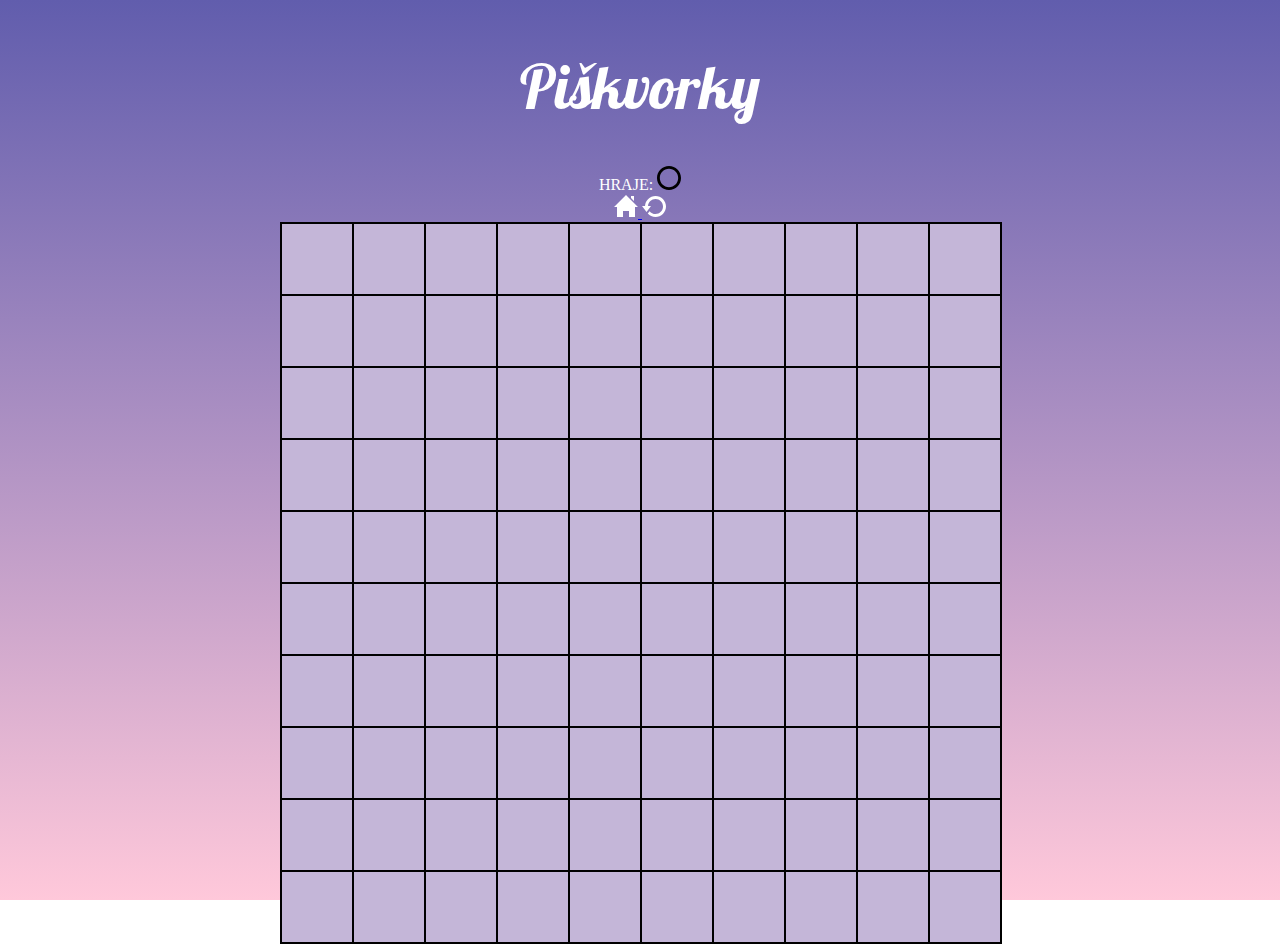
==== hra.html @ 7f51437c "vicemeně funkční mřížka" ====
<!DOCTYPE html>
<html lang="en">
  <head>
    <meta charset="UTF-8" />
    <meta http-equiv="X-UA-Compatible" content="IE=edge" />
    <meta name="viewport" content="width=device-width, initial-scale=1.0" />
    <title>Hra</title>
    <link rel="stylesheet" href="styly.css" />
    <link rel="preconnect" href="https://fonts.gstatic.com" />
    <link
      href="https://fonts.googleapis.com/css2?family=Lobster&display=swap"
      rel="stylesheet"
    />
    <link rel="preconnect" href="https://fonts.gstatic.com" />
    <link
      href="https://fonts.googleapis.com/css2?family=Roboto&display=swap"
      rel="stylesheet"
    />
  </head>
  <body>
    <main class="game-page__main">
      <h1>Piškvorky</h1>
      <div class="game-page__header">
        <div class="game-page__header-left">
          <div>
            HRAJE:
            <img class="whose-turn" src="images/circle.svg" />
          </div>
        </div>

        <div class="game-page__header-right">
          <a class="game-page__home-button" href="index.html">
            <img src="images/home.svg" alt="Homepage image" />
          </a>
          <a class="game-page__restart-icon" href="hra.html">
            <img src="images/restart.svg" alt="Play again image" />
          </a>
        </div>
        <div class="playing-board">
          <!-- <div class="row row-1"> -->
          <button class="cell"></button>
          <button class="cell"></button>
          <button class="cell"></button>
          <button class="cell"></button>
          <button class="cell"></button>
          <button class="cell"></button>
          <button class="cell"></button>
          <button class="cell"></button>
          <button class="cell"></button>
          <button class="cell"></button>
          <!-- </div>
          <div class="row row-2"> -->
          <button class="cell"></button>
          <button class="cell"></button>
          <button class="cell"></button>
          <button class="cell"></button>
          <button class="cell"></button>
          <button class="cell"></button>
          <button class="cell"></button>
          <button class="cell"></button>
          <button class="cell"></button>
          <button class="cell"></button>
          <!-- </div>
          <div class="row row-3"> -->
          <button class="cell"></button>
          <button class="cell"></button>
          <button class="cell"></button>
          <button class="cell"></button>
          <button class="cell"></button>
          <button class="cell"></button>
          <button class="cell"></button>
          <button class="cell"></button>
          <button class="cell"></button>
          <button class="cell"></button>
          <!-- </div>
          <div class="row row-4"> -->
          <button class="cell"></button>
          <button class="cell"></button>
          <button class="cell"></button>
          <button class="cell"></button>
          <button class="cell"></button>
          <button class="cell"></button>
          <button class="cell"></button>
          <button class="cell"></button>
          <button class="cell"></button>
          <button class="cell"></button>
          <!-- </div> 
          <div class="row row-5"> -->
          <button class="cell"></button>
          <button class="cell"></button>
          <button class="cell"></button>
          <button class="cell"></button>
          <button class="cell"></button>
          <button class="cell"></button>
          <button class="cell"></button>
          <button class="cell"></button>
          <button class="cell"></button>
          <button class="cell"></button>
          <!-- </div>
          <div class="row row-6"> -->
          <button class="cell"></button>
          <button class="cell"></button>
          <button class="cell"></button>
          <button class="cell"></button>
          <button class="cell"></button>
          <button class="cell"></button>
          <button class="cell"></button>
          <button class="cell"></button>
          <button class="cell"></button>
          <button class="cell"></button>
          <!-- </div>
          <div class="row row-7"> -->
          <button class="cell"></button>
          <button class="cell"></button>
          <button class="cell"></button>
          <button class="cell"></button>
          <button class="cell"></button>
          <button class="cell"></button>
          <button class="cell"></button>
          <button class="cell"></button>
          <button class="cell"></button>
          <button class="cell"></button>
          <!-- </div>
          <div class="row row-8"> -->
          <button class="cell"></button>
          <button class="cell"></button>
          <button class="cell"></button>
          <button class="cell"></button>
          <button class="cell"></button>
          <button class="cell"></button>
          <button class="cell"></button>
          <button class="cell"></button>
          <button class="cell"></button>
          <button class="cell"></button>
          <!-- </div>
          <div class="row row-9"> -->
          <button class="cell"></button>
          <button class="cell"></button>
          <button class="cell"></button>
          <button class="cell"></button>
          <button class="cell"></button>
          <button class="cell"></button>
          <button class="cell"></button>
          <button class="cell"></button>
          <button class="cell"></button>
          <button class="cell"></button>
          <!-- </div>
          <div class="row row-10"> -->
          <button class="cell"></button>
          <button class="cell"></button>
          <button class="cell"></button>
          <button class="cell"></button>
          <button class="cell"></button>
          <button class="cell"></button>
          <button class="cell"></button>
          <button class="cell"></button>
          <button class="cell"></button>
          <button class="cell"></button>
          <!-- </div> -->
        </div>
      </div>
    </main>
  </body>
</html>
---- styly.css ----
body {
  background-image: linear-gradient(#615dad, #ffc8da);
  background-attachment: fixed;
  margin: 0;
}

main {
  color: #ffffff;
  text-align: center;
}

.main-page__main,
.rules-page__main {
  background-color: #283e50;
  width: 450px;
  margin: 80px auto;
  font-size: 1.1rem;
  line-height: 1.9rem;
  font-family: 'Arial', sans-serif;
}

.main-page__image {
  width: 100%;
}

.main-page__main,
.rules-page__main,
.main-page__image {
  border-radius: 0.5rem 0.5rem 0 0;
}

h1 {
  font-family: 'Lobster', cursive;
  font-weight: 400;
  font-size: 3.8rem;
  margin: 0;
  padding: 3rem 0 2.6rem 0;
}

p {
  padding: 1rem;
}

/* -------------------BUTTON STYLES-------------------*/
.container__buttons a {
  text-decoration: none;
  font-size: 1.2rem;
  color: #ffffff;
}

.button {
  height: 4rem;
  width: 100%;
  display: flex;
  justify-content: center;
  align-items: center;
}

.button-one {
  background-color: #1fcca4;
  margin-bottom: 2px;
}

.button-one:hover {
  background-color: #1cbb96;
}

.button-two {
  background-color: #0197f6;
}

.button-two:hover {
  background-color: #0090e9;
}

/* -------------------RULES PAGE STYLING------------------- */
.heading-rules {
  padding-top: 80px;
}

ol {
  margin: 0 3rem;
}

li {
  text-align: left;
  padding-bottom: 0.7rem;
}

.in-text-icon {
  width: 1em;
  height: 1em;
  filter: invert(100%);
}

figure {
  padding: 0.7rem 0;
}

figcaption {
  text-align: center;
  font-style: italic;
  line-height: 1.5rem;
}

.situation__img {
  width: 100%;
}

@media (min-width: 640px) {
  html {
    min-width: 640px;
  }

  .rules-page__main {
    width: 640px;
  }

  .container__situations {
    display: flex;
    flex-wrap: wrap;
    justify-content: space-evenly;
    margin-bottom: 2rem;
  }

  figure {
    width: 40%;
    margin: 0;
    padding: 1rem 0;
  }

  figcaption {
    font-size: 1rem;
  }
}

/* -------------------GAME PAGE STYLING------------------- */
.game-page__main {
  max-width: 80vmin;
  margin: auto;
}

.playing-board {
  width: 80vmin;
  height: 80vmin;
  display: flex;
  flex-wrap: wrap;
  border: solid 1px black;
}

.cell {
  height: 10%;
  width: 10%;
  background-color: #c4b6d8;
  border: solid 1px black;
}

.cell:hover {
  background-color: #d4c1dc;
}
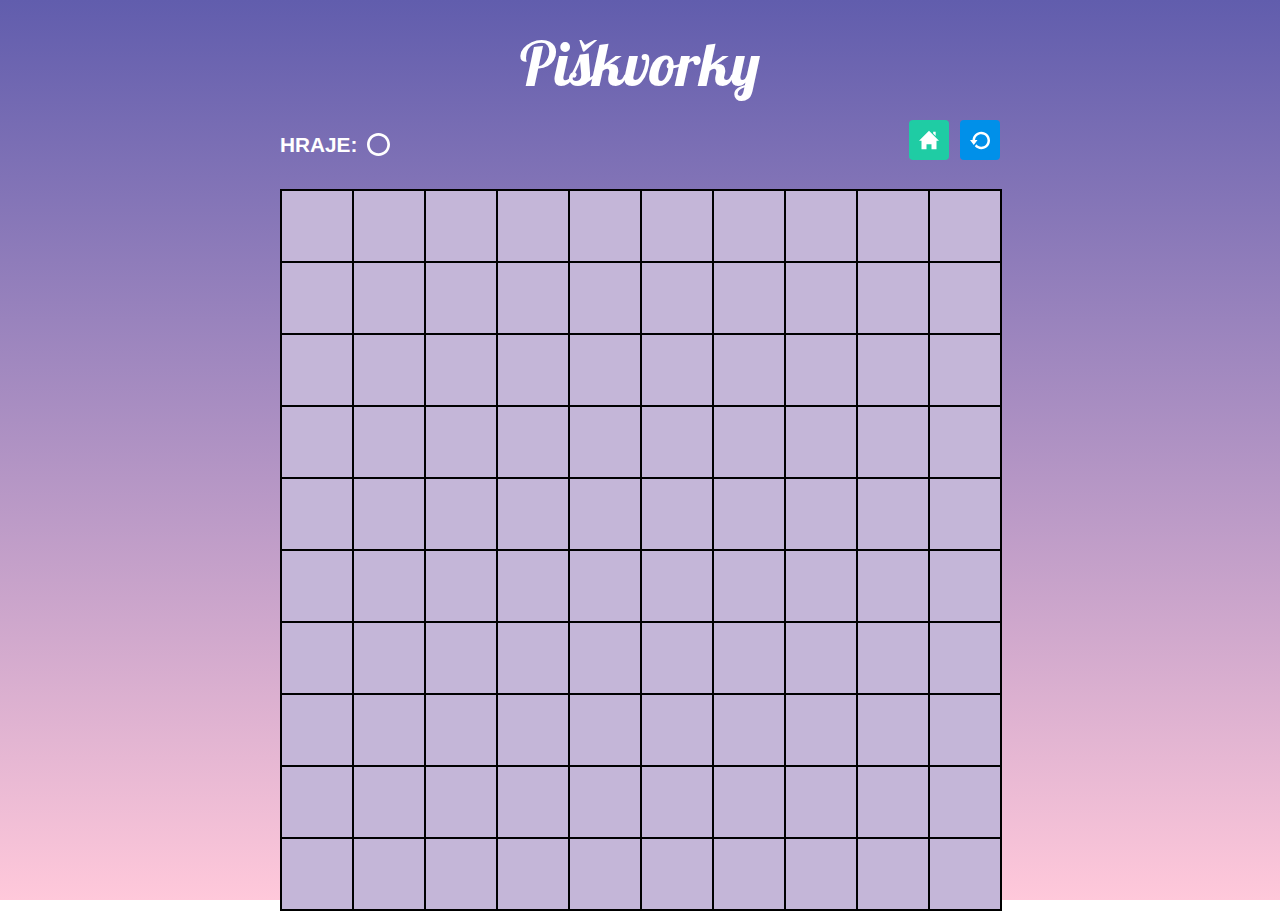
==== commit 6beca250: "funguje to, zdá se, ale BEM by to chtělo zlepšit" ====
--- a/hra.html
+++ b/hra.html
@@ -20,144 +20,144 @@
   <body>
     <main class="game-page__main">
       <h1>Piškvorky</h1>
-      <div class="game-page__header">
+      <header class="game-page__header">
         <div class="game-page__header-left">
-          <div>
-            HRAJE:
-            <img class="whose-turn" src="images/circle.svg" />
-          </div>
+          <p class="game-page__player-text">HRAJE:</p>
+
+          <img class="game-page__player-icon" src="images/circle.svg" />
         </div>
 
         <div class="game-page__header-right">
           <a class="game-page__home-button" href="index.html">
             <img src="images/home.svg" alt="Homepage image" />
           </a>
-          <a class="game-page__restart-icon" href="hra.html">
+          <a class="game-page__restart-button" href="hra.html">
             <img src="images/restart.svg" alt="Play again image" />
           </a>
         </div>
-        <div class="playing-board">
-          <!-- <div class="row row-1"> -->
-          <button class="cell"></button>
-          <button class="cell"></button>
-          <button class="cell"></button>
-          <button class="cell"></button>
-          <button class="cell"></button>
-          <button class="cell"></button>
-          <button class="cell"></button>
-          <button class="cell"></button>
-          <button class="cell"></button>
-          <button class="cell"></button>
-          <!-- </div>
+      </header>
+
+      <div class="playing-board">
+        <!-- <div class="row row-1"> -->
+        <button class="cell"></button>
+        <button class="cell"></button>
+        <button class="cell"></button>
+        <button class="cell"></button>
+        <button class="cell"></button>
+        <button class="cell"></button>
+        <button class="cell"></button>
+        <button class="cell"></button>
+        <button class="cell"></button>
+        <button class="cell"></button>
+        <!-- </div>
           <div class="row row-2"> -->
-          <button class="cell"></button>
-          <button class="cell"></button>
-          <button class="cell"></button>
-          <button class="cell"></button>
-          <button class="cell"></button>
-          <button class="cell"></button>
-          <button class="cell"></button>
-          <button class="cell"></button>
-          <button class="cell"></button>
-          <button class="cell"></button>
-          <!-- </div>
+        <button class="cell"></button>
+        <button class="cell"></button>
+        <button class="cell"></button>
+        <button class="cell"></button>
+        <button class="cell"></button>
+        <button class="cell"></button>
+        <button class="cell"></button>
+        <button class="cell"></button>
+        <button class="cell"></button>
+        <button class="cell"></button>
+        <!-- </div>
           <div class="row row-3"> -->
-          <button class="cell"></button>
-          <button class="cell"></button>
-          <button class="cell"></button>
-          <button class="cell"></button>
-          <button class="cell"></button>
-          <button class="cell"></button>
-          <button class="cell"></button>
-          <button class="cell"></button>
-          <button class="cell"></button>
-          <button class="cell"></button>
-          <!-- </div>
+        <button class="cell"></button>
+        <button class="cell"></button>
+        <button class="cell"></button>
+        <button class="cell"></button>
+        <button class="cell"></button>
+        <button class="cell"></button>
+        <button class="cell"></button>
+        <button class="cell"></button>
+        <button class="cell"></button>
+        <button class="cell"></button>
+        <!-- </div>
           <div class="row row-4"> -->
-          <button class="cell"></button>
-          <button class="cell"></button>
-          <button class="cell"></button>
-          <button class="cell"></button>
-          <button class="cell"></button>
-          <button class="cell"></button>
-          <button class="cell"></button>
-          <button class="cell"></button>
-          <button class="cell"></button>
-          <button class="cell"></button>
-          <!-- </div> 
+        <button class="cell"></button>
+        <button class="cell"></button>
+        <button class="cell"></button>
+        <button class="cell"></button>
+        <button class="cell"></button>
+        <button class="cell"></button>
+        <button class="cell"></button>
+        <button class="cell"></button>
+        <button class="cell"></button>
+        <button class="cell"></button>
+        <!-- </div> 
           <div class="row row-5"> -->
-          <button class="cell"></button>
-          <button class="cell"></button>
-          <button class="cell"></button>
-          <button class="cell"></button>
-          <button class="cell"></button>
-          <button class="cell"></button>
-          <button class="cell"></button>
-          <button class="cell"></button>
-          <button class="cell"></button>
-          <button class="cell"></button>
-          <!-- </div>
+        <button class="cell"></button>
+        <button class="cell"></button>
+        <button class="cell"></button>
+        <button class="cell"></button>
+        <button class="cell"></button>
+        <button class="cell"></button>
+        <button class="cell"></button>
+        <button class="cell"></button>
+        <button class="cell"></button>
+        <button class="cell"></button>
+        <!-- </div>
           <div class="row row-6"> -->
-          <button class="cell"></button>
-          <button class="cell"></button>
-          <button class="cell"></button>
-          <button class="cell"></button>
-          <button class="cell"></button>
-          <button class="cell"></button>
-          <button class="cell"></button>
-          <button class="cell"></button>
-          <button class="cell"></button>
-          <button class="cell"></button>
-          <!-- </div>
+        <button class="cell"></button>
+        <button class="cell"></button>
+        <button class="cell"></button>
+        <button class="cell"></button>
+        <button class="cell"></button>
+        <button class="cell"></button>
+        <button class="cell"></button>
+        <button class="cell"></button>
+        <button class="cell"></button>
+        <button class="cell"></button>
+        <!-- </div>
           <div class="row row-7"> -->
-          <button class="cell"></button>
-          <button class="cell"></button>
-          <button class="cell"></button>
-          <button class="cell"></button>
-          <button class="cell"></button>
-          <button class="cell"></button>
-          <button class="cell"></button>
-          <button class="cell"></button>
-          <button class="cell"></button>
-          <button class="cell"></button>
-          <!-- </div>
+        <button class="cell"></button>
+        <button class="cell"></button>
+        <button class="cell"></button>
+        <button class="cell"></button>
+        <button class="cell"></button>
+        <button class="cell"></button>
+        <button class="cell"></button>
+        <button class="cell"></button>
+        <button class="cell"></button>
+        <button class="cell"></button>
+        <!-- </div>
           <div class="row row-8"> -->
-          <button class="cell"></button>
-          <button class="cell"></button>
-          <button class="cell"></button>
-          <button class="cell"></button>
-          <button class="cell"></button>
-          <button class="cell"></button>
-          <button class="cell"></button>
-          <button class="cell"></button>
-          <button class="cell"></button>
-          <button class="cell"></button>
-          <!-- </div>
+        <button class="cell"></button>
+        <button class="cell"></button>
+        <button class="cell"></button>
+        <button class="cell"></button>
+        <button class="cell"></button>
+        <button class="cell"></button>
+        <button class="cell"></button>
+        <button class="cell"></button>
+        <button class="cell"></button>
+        <button class="cell"></button>
+        <!-- </div>
           <div class="row row-9"> -->
-          <button class="cell"></button>
-          <button class="cell"></button>
-          <button class="cell"></button>
-          <button class="cell"></button>
-          <button class="cell"></button>
-          <button class="cell"></button>
-          <button class="cell"></button>
-          <button class="cell"></button>
-          <button class="cell"></button>
-          <button class="cell"></button>
-          <!-- </div>
+        <button class="cell"></button>
+        <button class="cell"></button>
+        <button class="cell"></button>
+        <button class="cell"></button>
+        <button class="cell"></button>
+        <button class="cell"></button>
+        <button class="cell"></button>
+        <button class="cell"></button>
+        <button class="cell"></button>
+        <button class="cell"></button>
+        <!-- </div>
           <div class="row row-10"> -->
-          <button class="cell"></button>
-          <button class="cell"></button>
-          <button class="cell"></button>
-          <button class="cell"></button>
-          <button class="cell"></button>
-          <button class="cell"></button>
-          <button class="cell"></button>
-          <button class="cell"></button>
-          <button class="cell"></button>
-          <button class="cell"></button>
-          <!-- </div> -->
-        </div>
+        <button class="cell"></button>
+        <button class="cell"></button>
+        <button class="cell"></button>
+        <button class="cell"></button>
+        <button class="cell"></button>
+        <button class="cell"></button>
+        <button class="cell"></button>
+        <button class="cell"></button>
+        <button class="cell"></button>
+        <button class="cell"></button>
+        <!-- </div> -->
       </div>
     </main>
   </body>
--- a/styly.css
+++ b/styly.css
@@ -7,6 +7,9 @@
 main {
   color: #ffffff;
   text-align: center;
+  font-size: 1.1rem;
+  line-height: 1.9rem;
+  font-family: 'Arial', sans-serif;
 }
 
 .main-page__main,
@@ -14,9 +17,6 @@
   background-color: #283e50;
   width: 450px;
   margin: 80px auto;
-  font-size: 1.1rem;
-  line-height: 1.9rem;
-  font-family: 'Arial', sans-serif;
 }
 
 .main-page__image {
@@ -140,6 +140,69 @@
   margin: auto;
 }
 
+/* ------GAME PAGE STYLING - HEADER ------- */
+
+.game-page__header {
+  display: flex;
+  justify-content: space-between;
+  margin-bottom: 20px;
+  display: flex;
+  align-items: center;
+}
+
+/* ---GAME PAGE STYLING - HEADER - left------- */
+
+.game-page__header-left {
+  font-size: 1.3rem;
+  font-weight: bold;
+  display: flex;
+  align-items: center;
+}
+
+.game-page__player-text {
+  padding: 0;
+  margin: 0;
+  margin-right: 10px;
+}
+
+.game-page__player-icon {
+  filter: invert(100%);
+  width: 1.1em;
+  height: 1.1em;
+}
+
+/* ---GAME PAGE STYLING - HEADER - right------- */
+
+.game-page__header-right a {
+  text-decoration: none;
+}
+
+.game-page__header-right img {
+  padding: 10px;
+  border-radius: 4px;
+  background-color: #615dad;
+  width: 20px;
+}
+
+.game-page__home-button img {
+  background-color: #1fcca4;
+  margin-right: 6px;
+}
+
+.game-page__restart-button img {
+  background-color: #0090e9;
+}
+
+.game-page__home-button img:hover {
+  background-color: #1cbb96;
+}
+
+.game-page__restart-button img:hover {
+  background-color: #0196f5;
+}
+
+/* -------------------GAME PAGE STYLING: PLAYING BOARD------------------ */
+
 .playing-board {
   width: 80vmin;
   height: 80vmin;
@@ -158,3 +221,7 @@
 .cell:hover {
   background-color: #d4c1dc;
 }
+
+/* .cell:nth.child(10) {
+  flex-grow: 1;
+} */
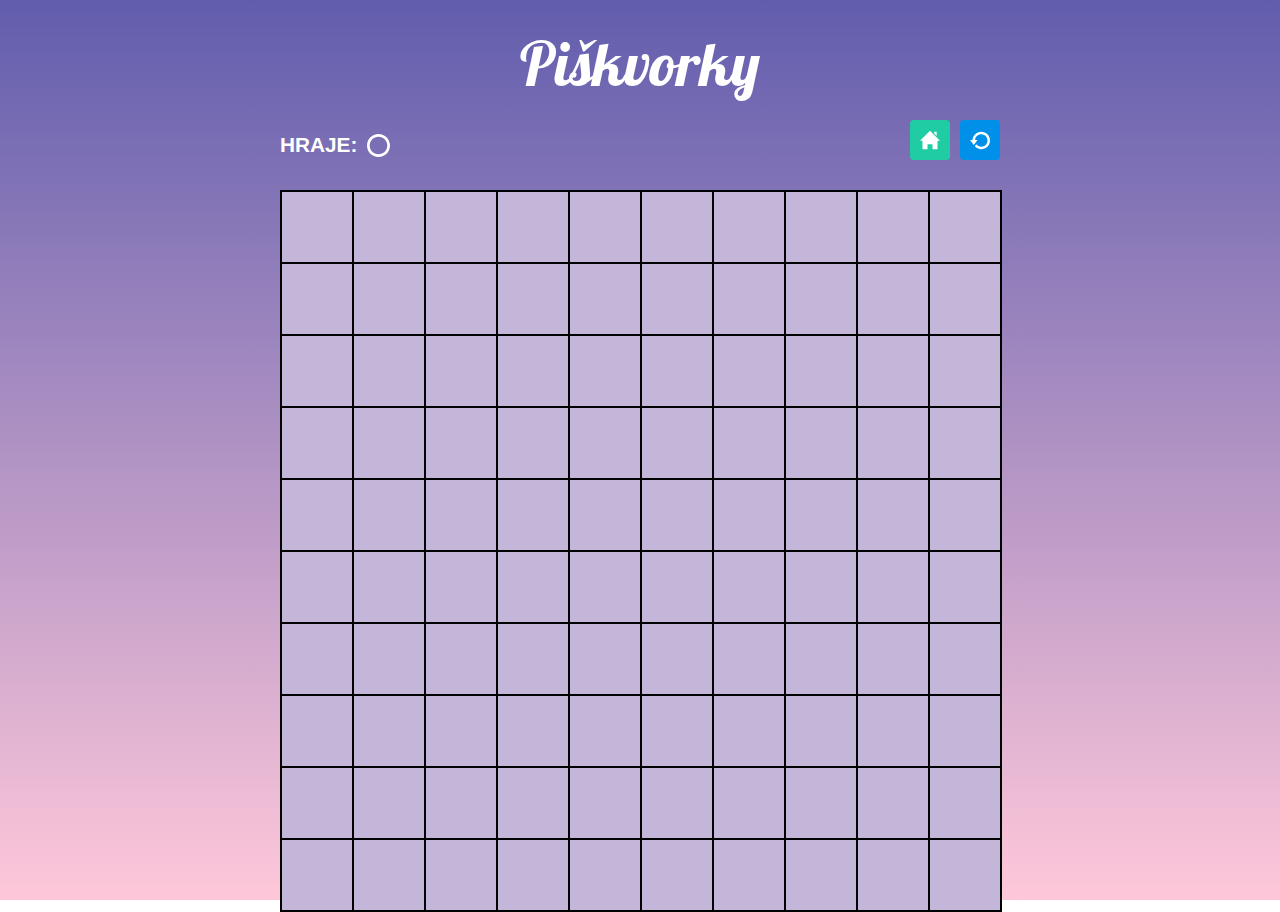
==== commit 6b38bf73: "vylepšený BEM" ====
--- a/hra.html
+++ b/hra.html
@@ -160,5 +160,6 @@
         <!-- </div> -->
       </div>
     </main>
+    <script src="index.js"></script>
   </body>
 </html>
--- a/styly.css
+++ b/styly.css
@@ -1,3 +1,5 @@
+/* -------------------------------------GENERAL STYLING------------------------------------- */
+
 body {
   background-image: linear-gradient(#615dad, #ffc8da);
   background-attachment: fixed;
@@ -7,7 +9,6 @@
 main {
   color: #ffffff;
   text-align: center;
-  font-size: 1.1rem;
   line-height: 1.9rem;
   font-family: 'Arial', sans-serif;
 }
@@ -41,7 +42,7 @@
   padding: 1rem;
 }
 
-/* -------------------BUTTON STYLES-------------------*/
+/* -------------------------------------BUTTONS (main-page & rules-page)-------------------------------------*/
 .container__buttons a {
   text-decoration: none;
   font-size: 1.2rem;
@@ -73,10 +74,12 @@
   background-color: #0090e9;
 }
 
-/* -------------------RULES PAGE STYLING------------------- */
-.heading-rules {
+/* -------------------------------------RULES-PAGE------------------------------------- */
+.rules-page__heading-rules {
   padding-top: 80px;
 }
+
+/* ------list of rules (rules-page)------ */
 
 ol {
   margin: 0 3rem;
@@ -87,11 +90,13 @@
   padding-bottom: 0.7rem;
 }
 
-.in-text-icon {
+.rules-page__in-text-icon {
   width: 1em;
   height: 1em;
   filter: invert(100%);
 }
+
+/* ------game situations (rules-page)------ */
 
 figure {
   padding: 0.7rem 0;
@@ -107,6 +112,8 @@
   width: 100%;
 }
 
+/* ------wider screens (rules-page)------ */
+
 @media (min-width: 640px) {
   html {
     min-width: 640px;
@@ -116,7 +123,7 @@
     width: 640px;
   }
 
-  .container__situations {
+  .rules-page__container__situations {
     display: flex;
     flex-wrap: wrap;
     justify-content: space-evenly;
@@ -134,13 +141,13 @@
   }
 }
 
-/* -------------------GAME PAGE STYLING------------------- */
+/* -------------------------------------GAME-PAGE------------------------------------- */
 .game-page__main {
   max-width: 80vmin;
   margin: auto;
 }
 
-/* ------GAME PAGE STYLING - HEADER ------- */
+/* ------HEADER in general (game-page)------ */
 
 .game-page__header {
   display: flex;
@@ -150,7 +157,7 @@
   align-items: center;
 }
 
-/* ---GAME PAGE STYLING - HEADER - left------- */
+/* ------HEADER-left (game-page)------ */
 
 .game-page__header-left {
   font-size: 1.3rem;
@@ -171,7 +178,7 @@
   height: 1.1em;
 }
 
-/* ---GAME PAGE STYLING - HEADER - right------- */
+/* ------HEADER-right (game-page)------ */
 
 .game-page__header-right a {
   text-decoration: none;
@@ -201,7 +208,7 @@
   background-color: #0196f5;
 }
 
-/* -------------------GAME PAGE STYLING: PLAYING BOARD------------------ */
+/* ------PLAYING BOARD (game-page)------ */
 
 .playing-board {
   width: 80vmin;
@@ -221,7 +228,3 @@
 .cell:hover {
   background-color: #d4c1dc;
 }
-
-/* .cell:nth.child(10) {
-  flex-grow: 1;
-} */
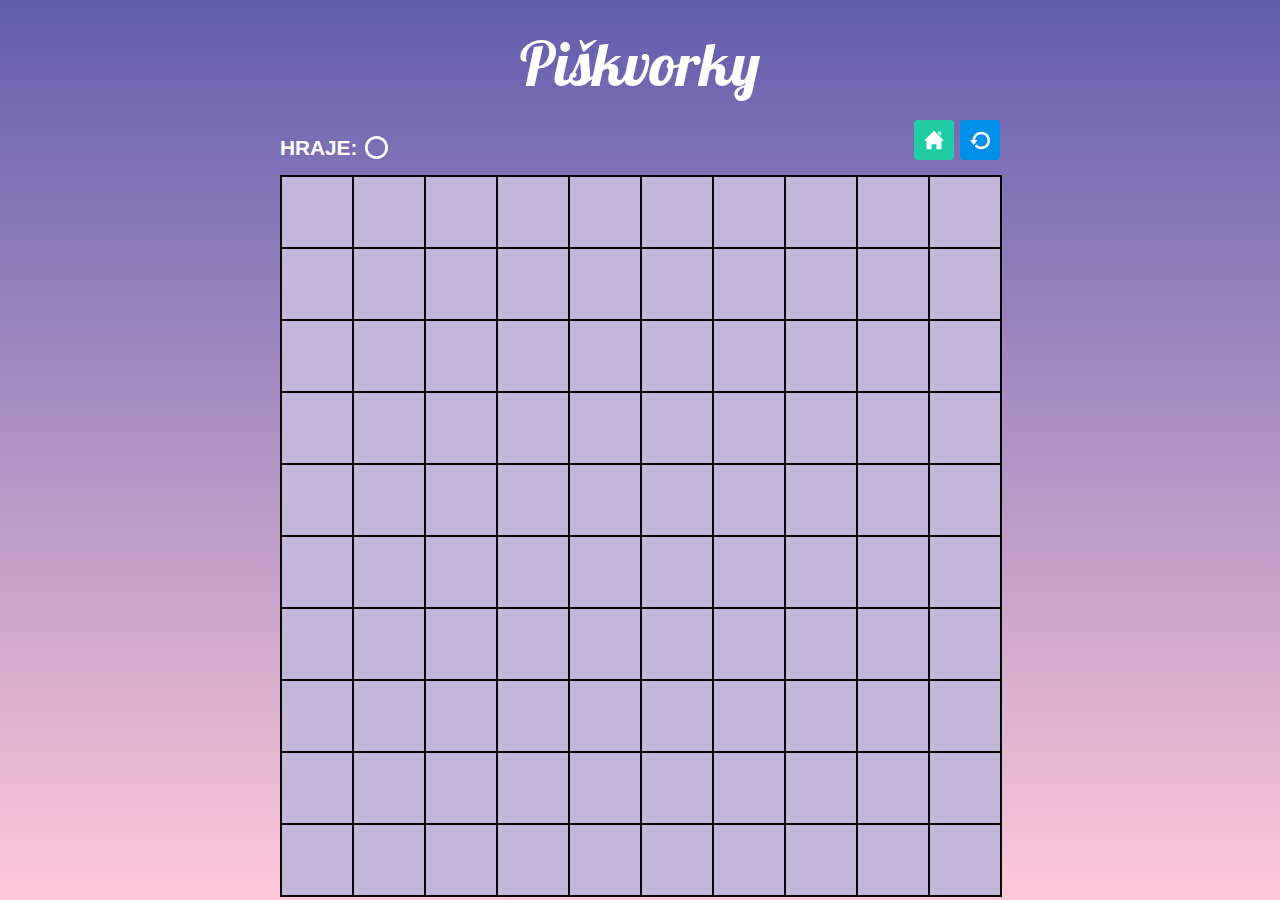
==== commit 4eda676d: "lehce změněná struktura tlačítek v game-page" ====
--- a/hra.html
+++ b/hra.html
@@ -22,17 +22,24 @@
       <h1>Piškvorky</h1>
       <header class="game-page__header">
         <div class="game-page__header-left">
-          <p class="game-page__player-text">HRAJE:</p>
-
+          <p>HRAJE:</p>
           <img class="game-page__player-icon" src="images/circle.svg" />
         </div>
 
         <div class="game-page__header-right">
-          <a class="game-page__home-button" href="index.html">
-            <img src="images/home.svg" alt="Homepage image" />
+          <a href="index.html">
+            <img
+              class="game-page__home-button"
+              src="images/home.svg"
+              alt="Homepage image"
+            />
           </a>
-          <a class="game-page__restart-button" href="hra.html">
-            <img src="images/restart.svg" alt="Play again image" />
+          <a href="hra.html">
+            <img
+              class="game-page__restart-button"
+              src="images/restart.svg"
+              alt="Play again image"
+            />
           </a>
         </div>
       </header>
--- a/styly.css
+++ b/styly.css
@@ -42,9 +42,14 @@
   padding: 1rem;
 }
 
+a {
+  text-decoration: none;
+}
+
 /* -------------------------------------BUTTONS (main-page & rules-page)-------------------------------------*/
 .container__buttons a {
-  text-decoration: none;
+  /*   text-decoration: none;
+ */
   font-size: 1.2rem;
   color: #ffffff;
 }
@@ -152,24 +157,27 @@
 .game-page__header {
   display: flex;
   justify-content: space-between;
-  margin-bottom: 20px;
-  display: flex;
-  align-items: center;
-}
-
-/* ------HEADER-left (game-page)------ */
-
-.game-page__header-left {
+  display: flex;
+  align-items: center;
   font-size: 1.3rem;
   font-weight: bold;
-  display: flex;
-  align-items: center;
-}
-
-.game-page__player-text {
+}
+
+.game-page__header p {
+  margin: 0;
+  padding: 0 0.5rem 0 0;
+}
+
+.game-page__header a {
+  font-size: 0;
+}
+/* ------HEADER-left (game-page)------ */
+
+.game-page__header-left {
+  display: flex;
+  align-items: center;
   padding: 0;
   margin: 0;
-  margin-right: 10px;
 }
 
 .game-page__player-icon {
@@ -180,31 +188,26 @@
 
 /* ------HEADER-right (game-page)------ */
 
-.game-page__header-right a {
-  text-decoration: none;
-}
-
 .game-page__header-right img {
   padding: 10px;
   border-radius: 4px;
-  background-color: #615dad;
   width: 20px;
 }
 
-.game-page__home-button img {
+.game-page__home-button {
   background-color: #1fcca4;
   margin-right: 6px;
 }
 
-.game-page__restart-button img {
+.game-page__restart-button {
   background-color: #0090e9;
 }
 
-.game-page__home-button img:hover {
+.game-page__home-button:hover {
   background-color: #1cbb96;
 }
 
-.game-page__restart-button img:hover {
+.game-page__restart-button:hover {
   background-color: #0196f5;
 }
 
@@ -221,10 +224,18 @@
 .cell {
   height: 10%;
   width: 10%;
+  padding: 0;
   background-color: #c4b6d8;
   border: solid 1px black;
+  display: flex;
+  justify-content: center;
+  align-items: center;
 }
 
 .cell:hover {
   background-color: #d4c1dc;
 }
+
+.img-in-cell {
+  width: 65%;
+}
